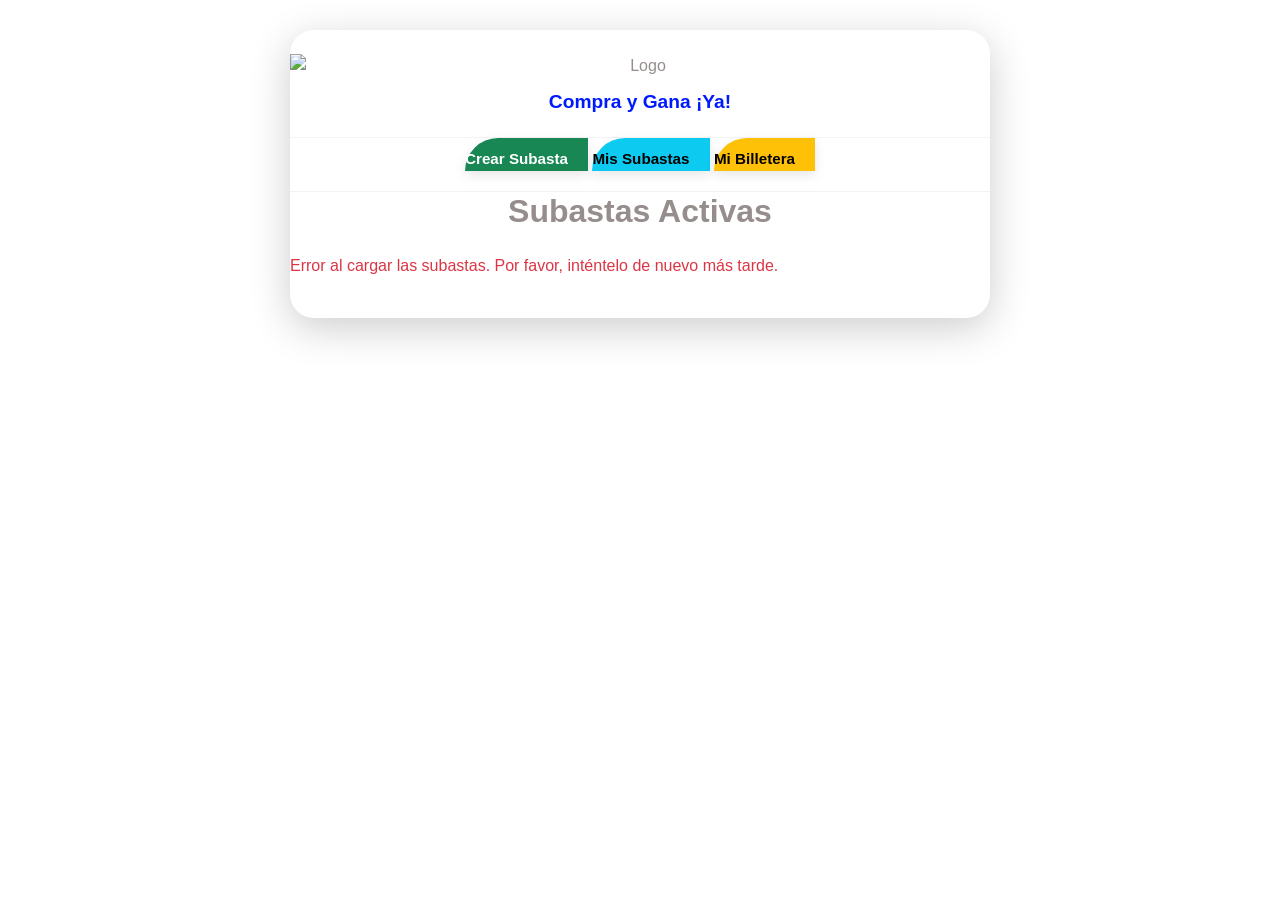
==== frontend/index.html @ 597ed882 "Feature: pantalla Billetera completa conectada al backend" ====
<!DOCTYPE html>
<html lang="es">
<head>
    <meta charset="UTF-8">
    <meta name="viewport" content="width=device-width, initial-scale=1.0">
    <title>SubastaYa - Ventas y Compras en Línea: Compra y Gana ¡Ya!</title>
    <link href="https://cdn.jsdelivr.net/npm/bootstrap@5.3.0/dist/css/bootstrap.min.css" rel="stylesheet">
    <link href="styles.css" rel="stylesheet">
</head>
<body>
    <div class="container py-4">
        <header class="header text-center">
            <img class="logo" src="https://images.unsplash.com/photo-1554629947-3343fcda6887?ixlib=rb-4.0.0&ixid=MnwxMjA3fDB8MHxwaG90by1wYWdlfHx8fGVufDB8fHx8&auto=format&fit=crop&w=1000&q=80" alt="Logo">
            <span class="slogan">Compra y Gana ¡Ya!</span>
            <hr> 
            <class="btn-group" role="group" aria-label="Basic example">
                <a href="subasta.html" class="btn btn-success">Crear Subasta</a>
                <a href="mis_subastas.html" class="btn btn-info">Mis Subastas</a>
                <a href="billetera.html" class="btn btn-warning">Mi Billetera</a>
            </class>
            <hr>
        </header>
        
        <main>
            <section class="subastas">
                <h2 class="mb-4">Subastas Activas</h2>
                <div id="lista" class="row">
                    <p>Cargando . . .</p>
                </div>     
            </section>
        </main>
    </div>
        <!-- Modal para pujar -->
    <div class="modal fade" id="modalPujar" tabindex="-1">
    <div class="modal-dialog modal-dialog-centered">
        <div class="modal-content">
        <div class="modal-header">
            <h5 class="modal-title">Realizar puja</h5>
            <button type="button" class="btn-close" data-bs-dismiss="modal"></button>
        </div>
        <div class="modal-body">
            <div id="alertaPuja" class="alert alert-danger d-none"></div>

            <div class="mb-3">
            <label class="form-label">¿Quién sos?</label>
            <select id="selectComprador" class="form-select">
                <option value="2">Comprador 1</option>
                <option value="3">Comprador 2</option>
                <option value="4">Sin Fondos (para probar rechazo)</option>
            </select>
            </div>

            <div class="mb-3">
            <label class="form-label">Monto a ofertar</label>
            <input type="number" id="inputMonto" class="form-control" placeholder="Ej: 46000">
            </div>
        </div>
        <div class="modal-footer">
            <button type="button" class="btn btn-secondary" data-bs-dismiss="modal">Cancelar</button>
            <button type="button" id="btnConfirmarPuja" class="btn btn-primary">Confirmar puja</button>
        </div>
        </div>
    </div>
    </div>
    
    <script src="https://cdn.jsdelivr.net/npm/bootstrap@5.3.3/dist/js/bootstrap.bundle.min.js"></script>
    <script src="app.js"></script>    

</body>
</html>
---- frontend/styles.css ----
:root {
    --azul: #001aff;
    --amarillo: #b3d80e;
    --rojo: #e01d1d;
    --fondo: #ffffffc5;
}

body {
    display: flex;
    justify-content: center;
    align-items: center;
    font-family:'Gill Sans', 'Gill Sans MT', Calibri, 'Trebuchet MS', sans-serif;
    background-color: var(--fondo);
    color: #968d8d;
    margin: 0;
    padding: 0;
}

.container, .main {
    background: white;
    max-width: 700px;
    margin: 30px 0 0 0;
    padding: 30px 0 0 0;
    border-radius: 24px;
    box-shadow: 0 10px 40px rgba(0, 0, 0, 0.2);
}

.header, .logo, h1 {
    text-align: center;
}

.header h1, h1{
    margin-bottom: 1rem;
    font-weight: 800;
    font-size: 3rem;
}   

.slogan, .subtitulo {
    display: block;
    color: var(--azul);
    font-size: 1.2em;
    font-weight: bold;
    text-align: center;    
    margin-bottom: 15px; 
}

hr{opacity: .1; margin: 20px 0 0 0;}

button, .btn{
    border: none;
    border-radius: 50px 0 0 0;
    padding: 10px 20px 0 0;
    font-weight: 700;
    font-size: .95rem;
    cursor: pointer;
    transition: all .2s ease !important;
    box-shadow: 0 4px 12px rgba(0, 0, 0, 0.1);
}
button:hover, .btn:hover{
    transform: translateY(-2px) scale(1.03);
    box-shadow: 0 8px 20px rgba(0, 0, 0, 0.2);
}

.subastas h2 {
    text-align: center;
    margin-bottom: 20px;
    font-weight: 700;
}

.card {
    margin-bottom: 20px;
    border: none;
    border-radius: 12px;
    box-shadow: 0 4px 8px rgba(0, 0, 0, 0.1);
    transition: transform 0.3s ease, box-shadow 0.3s ease;
}

.card:hover{
    transform: scale(1.05);
    box-shadow: 0 8px 16px rgba(0, 0, 0, 0.2);
    transition: transform 0.3s ease, box-shadow 0.3s ease;
}

.btn-primary {
    background-color: var(--azul);
    border: none;
    border-radius: 2rem;
    padding: 10px 20px;
    font-weight: 500;
}

.btn-primary:hover {
    background-color: #0000cc;
    transition: background-color 0.3s ease;
}

img{
    display: block;
    margin: 0 0 10px 0;
}
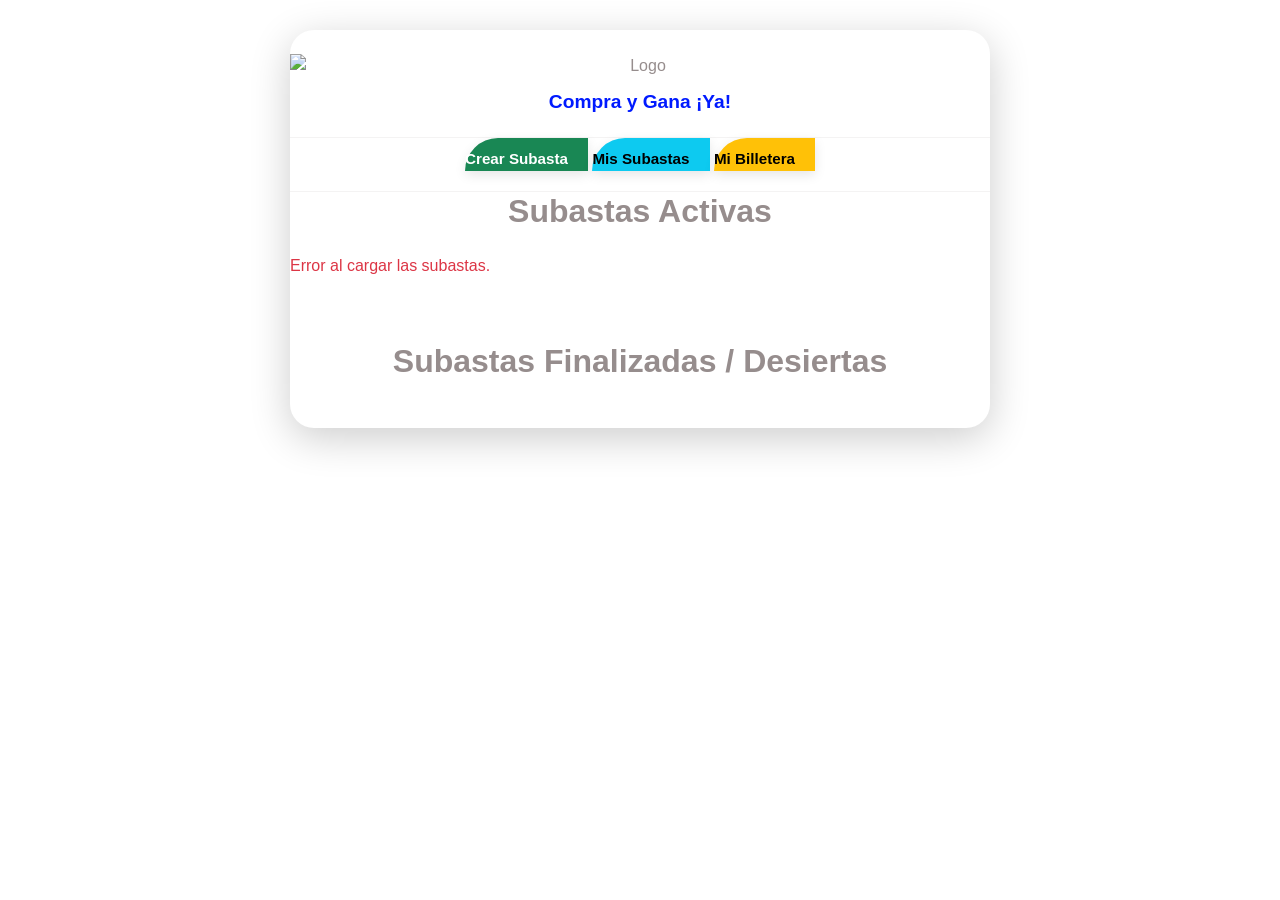
==== commit bab18b8b: "Feature: lider/ganador en subastas + fix zona horaria + temporizador anti-sniping" ====
--- a/frontend/index.html
+++ b/frontend/index.html
@@ -24,9 +24,12 @@
         <main>
             <section class="subastas">
                 <h2 class="mb-4">Subastas Activas</h2>
-                <div id="lista" class="row">
-                    <p>Cargando . . .</p>
-                </div>     
+                <div id="lista" class="row"></div>
+            </section>
+
+            <section class="subastas mt-5">
+                <h2 class="mb-4">Subastas Finalizadas / Desiertas</h2>
+                <div id="listaCerradas" class="row"></div>
             </section>
         </main>
     </div>
--- a/frontend/styles.css
+++ b/frontend/styles.css
@@ -97,4 +97,22 @@
 img{
     display: block;
     margin: 0 0 10px 0;
+}
+
+.temporizador {
+    font-weight: bold;
+    color: #333;
+}
+
+.temporizador-critico {
+    color: white;
+    background-color: var(--rojo);
+    padding: 4px 8px;
+    border-radius: 6px;
+    animation: parpadeo 1s infinite;
+}
+
+@keyframes parpadeo {
+    0%, 100% { opacity: 1; }
+    50% { opacity: 0.5; }
 }
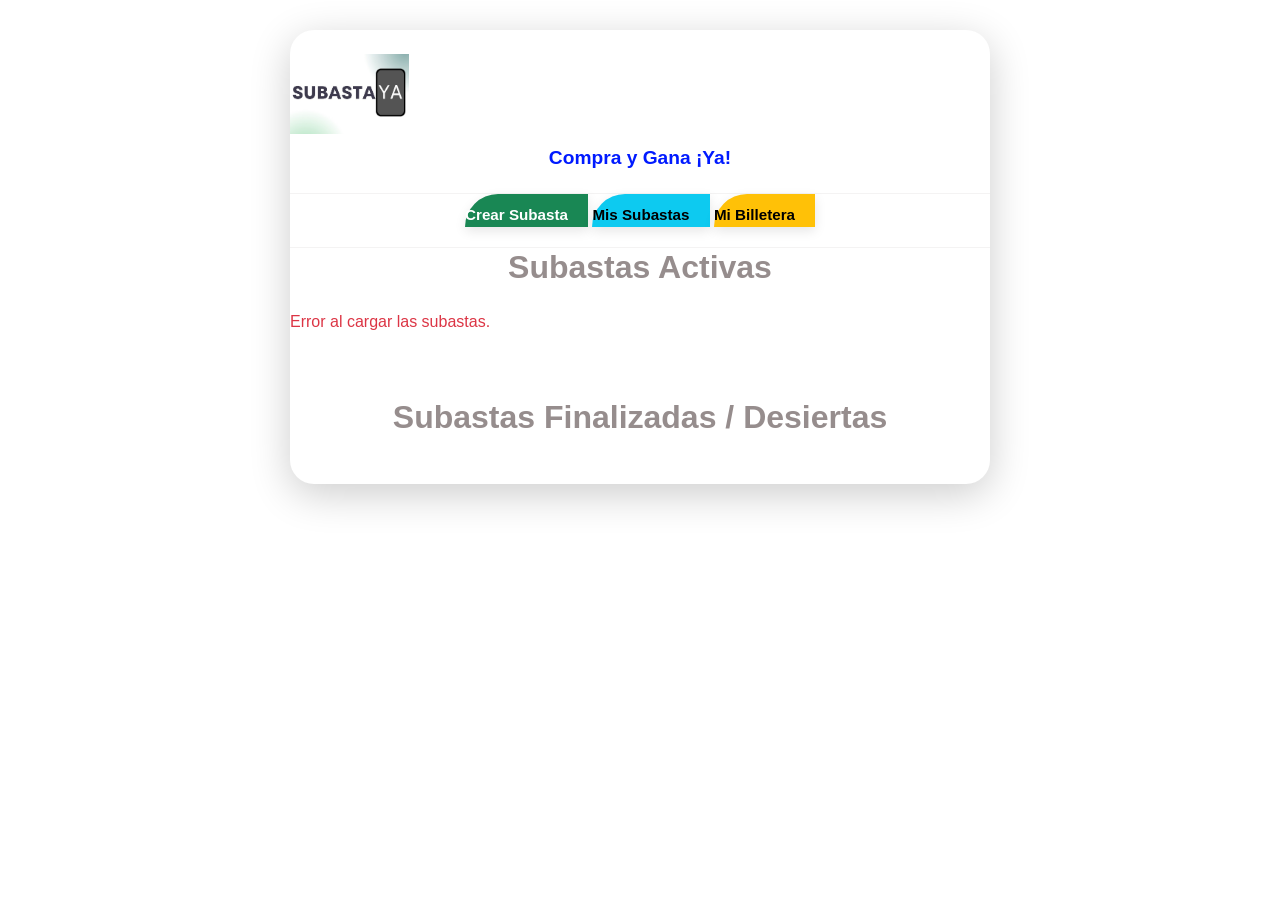
==== commit acb1451a: "Feature: UX/UI - toasts, spinners y reorganizacion de frontend" ====
--- a/frontend/index.html
+++ b/frontend/index.html
@@ -5,13 +5,12 @@
     <meta name="viewport" content="width=device-width, initial-scale=1.0">
     <title>SubastaYa - Ventas y Compras en Línea: Compra y Gana ¡Ya!</title>
     <link href="https://cdn.jsdelivr.net/npm/bootstrap@5.3.0/dist/css/bootstrap.min.css" rel="stylesheet">
-    <link href="styles.css" rel="stylesheet">
+    <link href="css/styles.css" rel="stylesheet">
 </head>
 <body>
     <div class="container py-4">
         <header class="header text-center">
-            <img class="logo" src="https://images.unsplash.com/photo-1554629947-3343fcda6887?ixlib=rb-4.0.0&ixid=MnwxMjA3fDB8MHxwaG90by1wYWdlfHx8fGVufDB8fHx8&auto=format&fit=crop&w=1000&q=80" alt="Logo">
-            <span class="slogan">Compra y Gana ¡Ya!</span>
+        <img class="logo" src="assets/img/logo.jpeg" alt="SubastaYa" style="max-height: 80px;">            <span class="slogan">Compra y Gana ¡Ya!</span>
             <hr> 
             <class="btn-group" role="group" aria-label="Basic example">
                 <a href="subasta.html" class="btn btn-success">Crear Subasta</a>
@@ -67,7 +66,9 @@
     </div>
     
     <script src="https://cdn.jsdelivr.net/npm/bootstrap@5.3.3/dist/js/bootstrap.bundle.min.js"></script>
-    <script src="app.js"></script>    
+    <script src="js/app.js"></script> 
+    <script src="js/toast.js"></script>
+    <script src="js/app.js"></script>   
 
 </body>
 </html>
--- a/frontend/css/styles.css
+++ b/frontend/css/styles.css
@@ -0,0 +1,118 @@
+:root {
+    --azul: #001aff;
+    --amarillo: #b3d80e;
+    --rojo: #e01d1d;
+    --fondo: #ffffffc5;
+}
+
+body {
+    display: flex;
+    justify-content: center;
+    align-items: center;
+    font-family:'Gill Sans', 'Gill Sans MT', Calibri, 'Trebuchet MS', sans-serif;
+    background-color: var(--fondo);
+    color: #968d8d;
+    margin: 0;
+    padding: 0;
+}
+
+.container, .main {
+    background: white;
+    max-width: 700px;
+    margin: 30px 0 0 0;
+    padding: 30px 0 0 0;
+    border-radius: 24px;
+    box-shadow: 0 10px 40px rgba(0, 0, 0, 0.2);
+}
+
+.header, .logo, h1 {
+    text-align: center;
+}
+
+.header h1, h1{
+    margin-bottom: 1rem;
+    font-weight: 800;
+    font-size: 3rem;
+}   
+
+.slogan, .subtitulo {
+    display: block;
+    color: var(--azul);
+    font-size: 1.2em;
+    font-weight: bold;
+    text-align: center;    
+    margin-bottom: 15px; 
+}
+
+hr{opacity: .1; margin: 20px 0 0 0;}
+
+button, .btn{
+    border: none;
+    border-radius: 50px 0 0 0;
+    padding: 10px 20px 0 0;
+    font-weight: 700;
+    font-size: .95rem;
+    cursor: pointer;
+    transition: all .2s ease !important;
+    box-shadow: 0 4px 12px rgba(0, 0, 0, 0.1);
+}
+button:hover, .btn:hover{
+    transform: translateY(-2px) scale(1.03);
+    box-shadow: 0 8px 20px rgba(0, 0, 0, 0.2);
+}
+
+.subastas h2 {
+    text-align: center;
+    margin-bottom: 20px;
+    font-weight: 700;
+}
+
+.card {
+    margin-bottom: 20px;
+    border: none;
+    border-radius: 12px;
+    box-shadow: 0 4px 8px rgba(0, 0, 0, 0.1);
+    transition: transform 0.3s ease, box-shadow 0.3s ease;
+}
+
+.card:hover{
+    transform: scale(1.05);
+    box-shadow: 0 8px 16px rgba(0, 0, 0, 0.2);
+    transition: transform 0.3s ease, box-shadow 0.3s ease;
+}
+
+.btn-primary {
+    background-color: var(--azul);
+    border: none;
+    border-radius: 2rem;
+    padding: 10px 20px;
+    font-weight: 500;
+}
+
+.btn-primary:hover {
+    background-color: #0000cc;
+    transition: background-color 0.3s ease;
+}
+
+img{
+    display: block;
+    margin: 0 0 10px 0;
+}
+
+.temporizador {
+    font-weight: bold;
+    color: #333;
+}
+
+.temporizador-critico {
+    color: white;
+    background-color: var(--rojo);
+    padding: 4px 8px;
+    border-radius: 6px;
+    animation: parpadeo 1s infinite;
+}
+
+@keyframes parpadeo {
+    0%, 100% { opacity: 1; }
+    50% { opacity: 0.5; }
+}
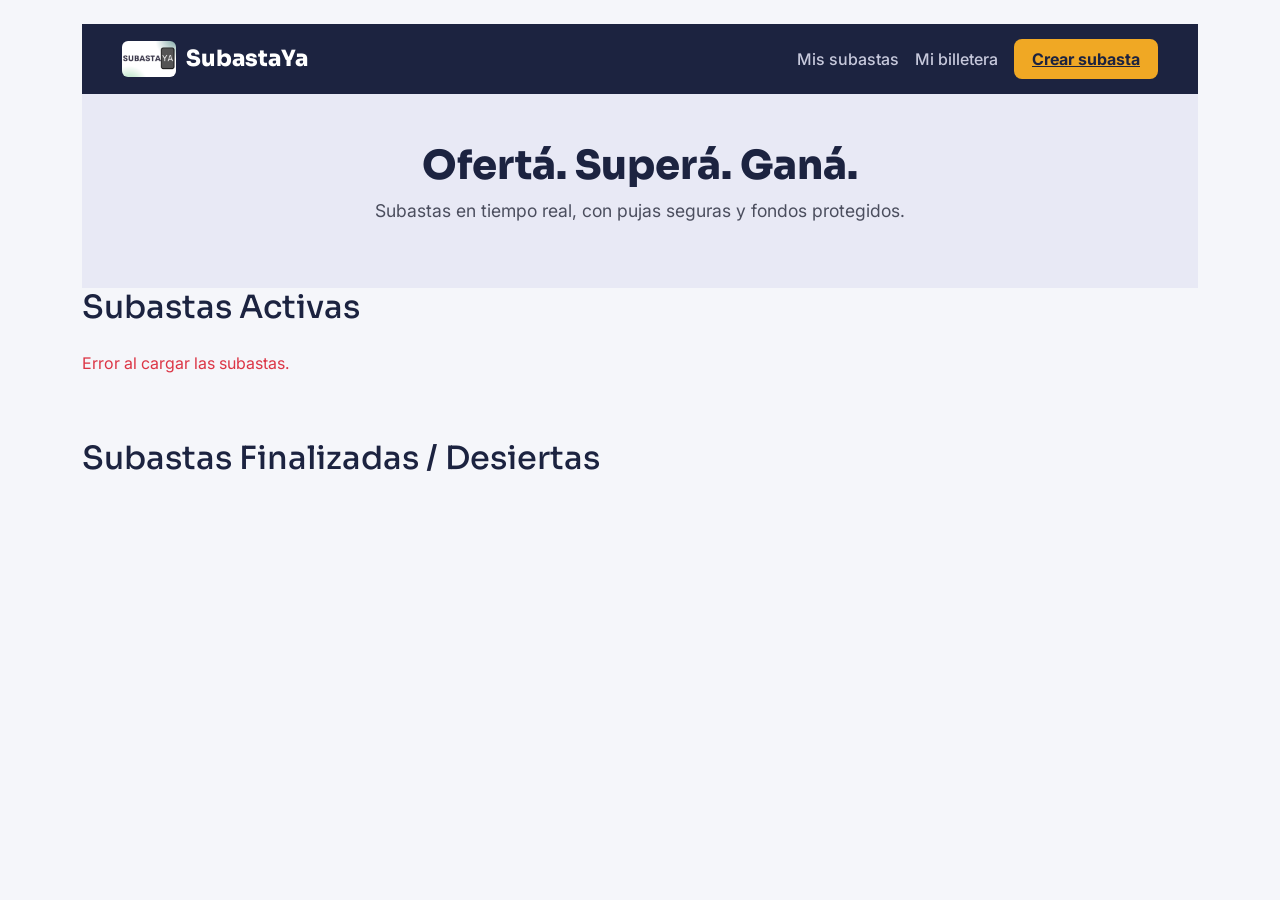
==== commit 29e63342: "Diseño UX/UI implementado" ====
--- a/frontend/index.html
+++ b/frontend/index.html
@@ -9,16 +9,24 @@
 </head>
 <body>
     <div class="container py-4">
-        <header class="header text-center">
-        <img class="logo" src="assets/img/logo.jpeg" alt="SubastaYa" style="max-height: 80px;">            <span class="slogan">Compra y Gana ¡Ya!</span>
-            <hr> 
-            <class="btn-group" role="group" aria-label="Basic example">
-                <a href="subasta.html" class="btn btn-success">Crear Subasta</a>
-                <a href="mis_subastas.html" class="btn btn-info">Mis Subastas</a>
-                <a href="billetera.html" class="btn btn-warning">Mi Billetera</a>
-            </class>
-            <hr>
-        </header>
+        <nav class="navbar navbar-subastaya navbar-expand-md">
+            <div class="container-fluid px-3">
+                <a class="navbar-brand" href="index.html">
+                    <img src="assets/img/logo.jpeg" alt="SubastaYa">
+                    SubastaYa
+                </a>
+                <div class="d-flex gap-3 align-items-center">
+                    <a class="nav-link" href="mis_subastas.html">Mis subastas</a>
+                    <a class="nav-link" href="billetera.html">Mi billetera</a>
+                    <a class="btn-crear" href="subasta.html">Crear subasta</a>
+                </div>
+            </div>
+        </nav>
+
+        <div class="hero">
+            <h1>Ofertá. Superá. Ganá.</h1>
+            <p>Subastas en tiempo real, con pujas seguras y fondos protegidos.</p>
+        </div>
         
         <main>
             <section class="subastas">
--- a/frontend/css/styles.css
+++ b/frontend/css/styles.css
@@ -1,118 +1,228 @@
+@import url('https://fonts.googleapis.com/css2?family=Sora:wght@600;700;800&family=Inter:wght@400;500;600&display=swap');
+
 :root {
-    --azul: #001aff;
-    --amarillo: #b3d80e;
-    --rojo: #e01d1d;
-    --fondo: #ffffffc5;
-}
+    --indigo: #1C2340;
+    --indigo-suave: #E8E9F5;
+    --oro: #F0A824;
+    --oro-oscuro: #C9860A;
+    --exito: #1F9D6B;
+    --peligro: #E23D3D;
+    --gris-texto: #4B4E5E;
+    --gris-muted: #8A8D9C;
+    --borde: #E4E6EF;
+    --fondo: #F5F6FA;
+}
+
+* { box-sizing: border-box; }
 
 body {
-    display: flex;
-    justify-content: center;
-    align-items: center;
-    font-family:'Gill Sans', 'Gill Sans MT', Calibri, 'Trebuchet MS', sans-serif;
+    font-family: 'Inter', sans-serif;
     background-color: var(--fondo);
-    color: #968d8d;
+    color: var(--gris-texto);
     margin: 0;
     padding: 0;
 }
 
-.container, .main {
-    background: white;
-    max-width: 700px;
-    margin: 30px 0 0 0;
-    padding: 30px 0 0 0;
-    border-radius: 24px;
-    box-shadow: 0 10px 40px rgba(0, 0, 0, 0.2);
-}
-
-.header, .logo, h1 {
+h1, h2, h3, .navbar-brand {
+    font-family: 'Sora', sans-serif;
+    color: var(--indigo);
+}
+
+/* ── Navbar ────────────────────────────────────────────── */
+.navbar-subastaya {
+    background-color: var(--indigo);
+    padding: 0.75rem 1.5rem;
+}
+
+.navbar-subastaya .navbar-brand {
+    color: white;
+    font-weight: 800;
+    font-size: 1.4rem;
+    display: flex;
+    align-items: center;
+    gap: 10px;
+}
+
+.navbar-subastaya .navbar-brand img {
+    height: 36px;
+    border-radius: 6px;
+}
+
+.navbar-subastaya .nav-link {
+    color: #C7C9DC;
+    font-weight: 500;
+}
+
+.navbar-subastaya .nav-link:hover,
+.navbar-subastaya .nav-link.active {
+    color: white;
+}
+
+.navbar-subastaya .btn-crear {
+    background-color: var(--oro);
+    color: var(--indigo);
+    font-weight: 700;
+    border: none;
+    border-radius: 8px;
+    padding: 8px 18px;
+}
+
+.navbar-subastaya .btn-crear:hover {
+    background-color: var(--oro-oscuro);
+}
+
+/* ── Hero (solo index) ────────────────────────────────────*/
+.hero {
+    background-color: var(--indigo-suave);
+    padding: 3rem 1.5rem;
     text-align: center;
 }
 
-.header h1, h1{
-    margin-bottom: 1rem;
+.hero h1 {
+    font-size: 2.5rem;
     font-weight: 800;
-    font-size: 3rem;
-}   
-
-.slogan, .subtitulo {
-    display: block;
-    color: var(--azul);
-    font-size: 1.2em;
-    font-weight: bold;
-    text-align: center;    
-    margin-bottom: 15px; 
-}
-
-hr{opacity: .1; margin: 20px 0 0 0;}
-
-button, .btn{
-    border: none;
-    border-radius: 50px 0 0 0;
-    padding: 10px 20px 0 0;
-    font-weight: 700;
-    font-size: .95rem;
-    cursor: pointer;
-    transition: all .2s ease !important;
-    box-shadow: 0 4px 12px rgba(0, 0, 0, 0.1);
-}
-button:hover, .btn:hover{
-    transform: translateY(-2px) scale(1.03);
-    box-shadow: 0 8px 20px rgba(0, 0, 0, 0.2);
-}
-
-.subastas h2 {
-    text-align: center;
-    margin-bottom: 20px;
-    font-weight: 700;
-}
-
+    margin-bottom: 0.5rem;
+}
+
+.hero p {
+    color: var(--gris-texto);
+    font-size: 1.1rem;
+}
+
+/* ── Contenedor general ───────────────────────────────────*/
+.contenido {
+    max-width: 1140px;
+    margin: 0 auto;
+    padding: 2.5rem 1.5rem;
+}
+
+.contenido h2 {
+    font-weight: 700;
+    font-size: 1.6rem;
+    margin-bottom: 1.5rem;
+}
+
+/* ── Cards de subasta ─────────────────────────────────────*/
 .card {
-    margin-bottom: 20px;
-    border: none;
-    border-radius: 12px;
-    box-shadow: 0 4px 8px rgba(0, 0, 0, 0.1);
-    transition: transform 0.3s ease, box-shadow 0.3s ease;
-}
-
-.card:hover{
-    transform: scale(1.05);
-    box-shadow: 0 8px 16px rgba(0, 0, 0, 0.2);
-    transition: transform 0.3s ease, box-shadow 0.3s ease;
-}
-
-.btn-primary {
-    background-color: var(--azul);
-    border: none;
-    border-radius: 2rem;
-    padding: 10px 20px;
-    font-weight: 500;
-}
-
-.btn-primary:hover {
-    background-color: #0000cc;
-    transition: background-color 0.3s ease;
-}
-
-img{
-    display: block;
-    margin: 0 0 10px 0;
-}
-
+    border: 1px solid var(--borde);
+    border-radius: 14px;
+    box-shadow: 0 2px 6px rgba(28, 35, 64, 0.06);
+    transition: transform 0.2s ease, box-shadow 0.2s ease;
+    height: 100%;
+}
+
+.card:hover {
+    transform: translateY(-3px);
+    box-shadow: 0 8px 20px rgba(28, 35, 64, 0.12);
+}
+
+.card-title {
+    font-family: 'Sora', sans-serif;
+    font-weight: 700;
+    color: var(--indigo);
+}
+
+.oferta-actual {
+    color: var(--oro-oscuro);
+    font-weight: 700;
+    font-size: 1.15rem;
+}
+
+.card.card-cerrada {
+    opacity: 0.85;
+    background-color: #FAFAFC;
+}
+
+/* ── Badges de estado ─────────────────────────────────────*/
+.badge-estado {
+    font-weight: 600;
+    padding: 5px 12px;
+    border-radius: 6px;
+    font-size: 0.8rem;
+}
+
+.badge-activa    { background-color: var(--oro); color: var(--indigo); }
+.badge-programada{ background-color: var(--indigo-suave); color: var(--indigo); }
+.badge-finalizada{ background-color: var(--exito); color: white; }
+.badge-desierta   { background-color: var(--gris-muted); color: white; }
+
+/* ── Temporizador ──────────────────────────────────────────*/
 .temporizador {
-    font-weight: bold;
-    color: #333;
+    font-weight: 600;
+    color: var(--gris-texto);
+    font-size: 0.95rem;
 }
 
 .temporizador-critico {
     color: white;
-    background-color: var(--rojo);
-    padding: 4px 8px;
+    background-color: var(--peligro);
+    padding: 4px 10px;
     border-radius: 6px;
+    display: inline-block;
     animation: parpadeo 1s infinite;
 }
 
 @keyframes parpadeo {
     0%, 100% { opacity: 1; }
-    50% { opacity: 0.5; }
+    50% { opacity: 0.55; }
+}
+
+/* ── Botones ───────────────────────────────────────────────*/
+.btn-primary {
+    background-color: var(--indigo);
+    border: none;
+    border-radius: 8px;
+    padding: 10px 20px;
+    font-weight: 600;
+}
+
+.btn-primary:hover {
+    background-color: #12162c;
+}
+
+.btn-oro {
+    background-color: var(--oro);
+    color: var(--indigo);
+    border: none;
+    border-radius: 8px;
+    font-weight: 700;
+}
+
+.btn-oro:hover {
+    background-color: var(--oro-oscuro);
+    color: white;
+}
+
+/* ── Tablas (Mis Subastas / Billetera) ───────────────────*/
+.table thead {
+    background-color: var(--indigo-suave);
+}
+
+.table th {
+    color: var(--indigo);
+    font-weight: 600;
+    border: none;
+}
+
+/* ── Saldos de Billetera ──────────────────────────────────*/
+.card-saldo .card-body {
+    text-align: center;
+}
+
+.card-saldo h3 {
+    font-size: 0.95rem;
+    color: var(--gris-muted);
+    font-weight: 500;
+    margin-bottom: 0.5rem;
+}
+
+.card-saldo p {
+    font-size: 1.8rem;
+    font-weight: 700;
+    color: var(--indigo);
+    margin: 0;
+}
+
+.card-saldo.disponible p {
+    color: var(--oro-oscuro);
 }
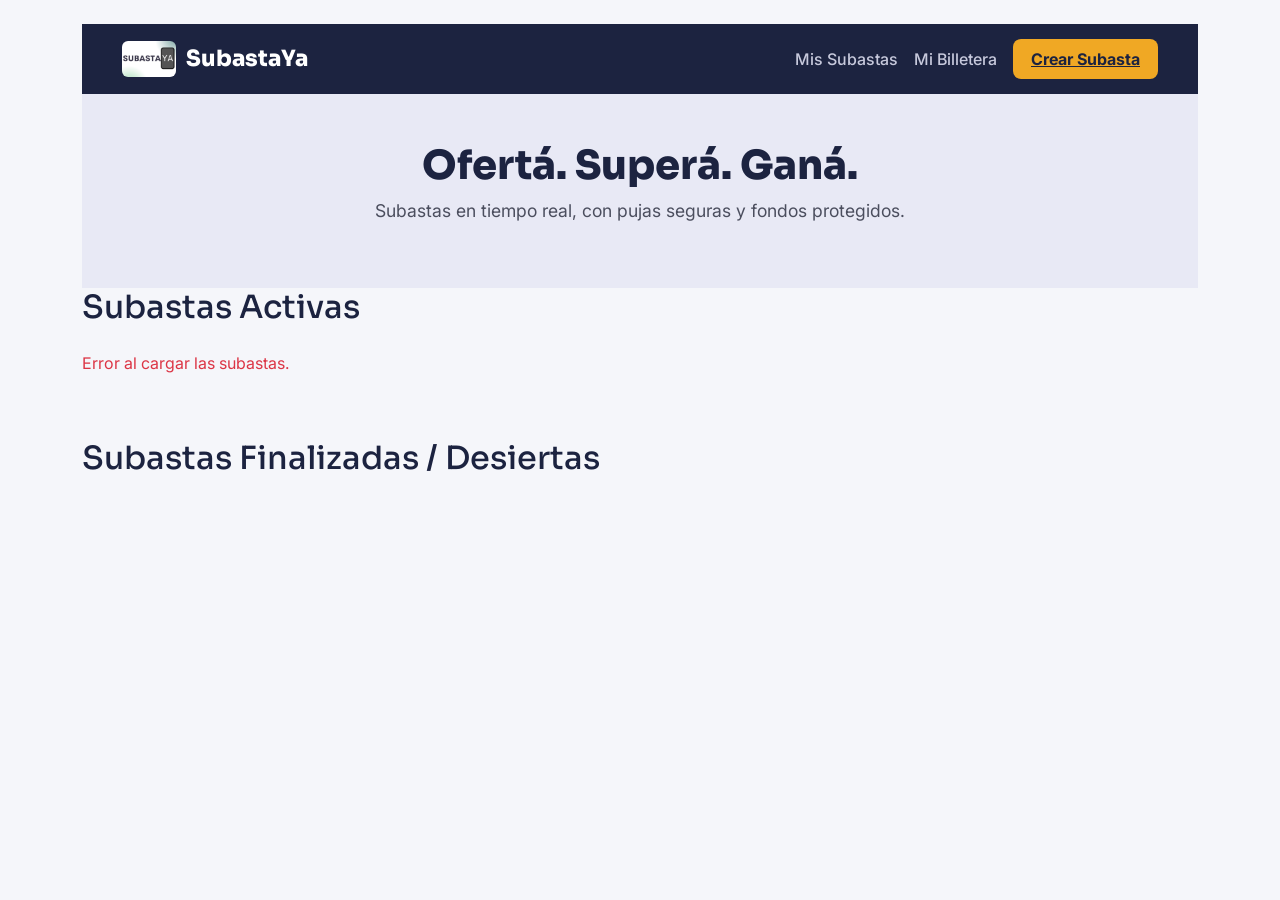
==== commit 38d2a795: "Implementación Concurrencia y ACID (Manejo del Rollback -Unit of Work y 409 Conflict), implementació" ====
--- a/frontend/index.html
+++ b/frontend/index.html
@@ -16,9 +16,9 @@
                     SubastaYa
                 </a>
                 <div class="d-flex gap-3 align-items-center">
-                    <a class="nav-link" href="mis_subastas.html">Mis subastas</a>
-                    <a class="nav-link" href="billetera.html">Mi billetera</a>
-                    <a class="btn-crear" href="subasta.html">Crear subasta</a>
+                    <a class="nav-link" href="mis_subastas.html">Mis Subastas</a>
+                    <a class="nav-link" href="billetera.html">Mi Billetera</a>
+                    <a class="btn-crear" href="subasta.html">Crear Subasta</a>
                 </div>
             </div>
         </nav>
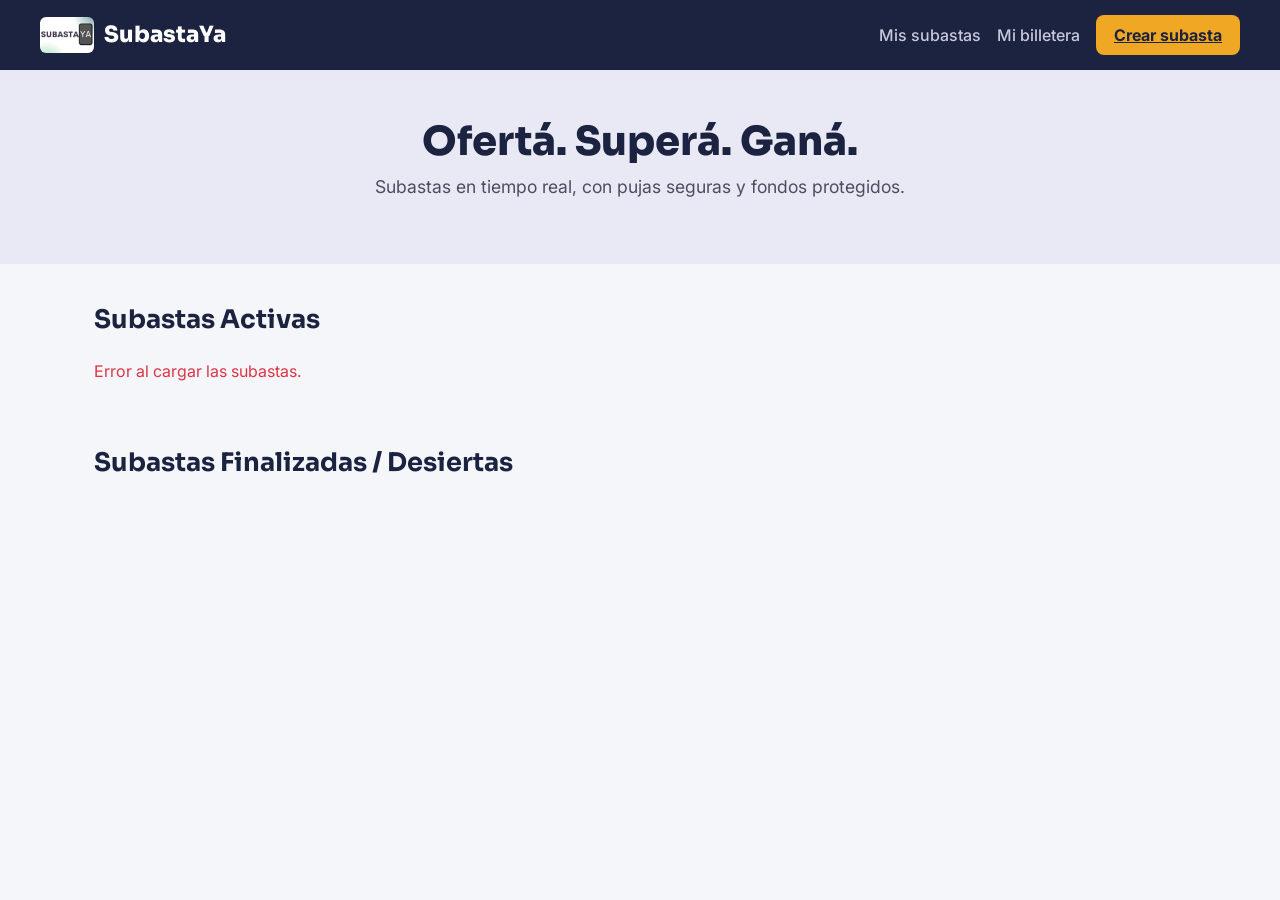
==== commit 06c527be: "Rediseño visual completo: navbar, paleta de colores y tipografia consistente en las 4 paginas - inde" ====
--- a/frontend/index.html
+++ b/frontend/index.html
@@ -3,80 +3,77 @@
 <head>
     <meta charset="UTF-8">
     <meta name="viewport" content="width=device-width, initial-scale=1.0">
-    <title>SubastaYa - Ventas y Compras en Línea: Compra y Gana ¡Ya!</title>
-    <link href="https://cdn.jsdelivr.net/npm/bootstrap@5.3.0/dist/css/bootstrap.min.css" rel="stylesheet">
+    <title>SubastaYa - Ventas y Compras en Línea</title>
+    <link href="https://cdn.jsdelivr.net/npm/bootstrap@5.3.3/dist/css/bootstrap.min.css" rel="stylesheet">
     <link href="css/styles.css" rel="stylesheet">
 </head>
 <body>
-    <div class="container py-4">
-        <nav class="navbar navbar-subastaya navbar-expand-md">
-            <div class="container-fluid px-3">
-                <a class="navbar-brand" href="index.html">
-                    <img src="assets/img/logo.jpeg" alt="SubastaYa">
-                    SubastaYa
-                </a>
-                <div class="d-flex gap-3 align-items-center">
-                    <a class="nav-link" href="mis_subastas.html">Mis Subastas</a>
-                    <a class="nav-link" href="billetera.html">Mi Billetera</a>
-                    <a class="btn-crear" href="subasta.html">Crear Subasta</a>
+    <nav class="navbar navbar-subastaya navbar-expand-md">
+        <div class="container-fluid px-3">
+            <a class="navbar-brand" href="index.html">
+                <img src="assets/img/logo.jpeg" alt="SubastaYa">
+                SubastaYa
+            </a>
+            <div class="d-flex gap-3 align-items-center">
+                <a class="nav-link" href="mis_subastas.html">Mis subastas</a>
+                <a class="nav-link" href="billetera.html">Mi billetera</a>
+                <a class="btn-crear" href="subasta.html">Crear subasta</a>
+            </div>
+        </div>
+    </nav>
+
+    <div class="hero">
+        <h1>Ofertá. Superá. Ganá.</h1>
+        <p>Subastas en tiempo real, con pujas seguras y fondos protegidos.</p>
+    </div>
+
+    <div class="contenido">
+        <section class="subastas">
+            <h2>Subastas Activas</h2>
+            <div id="lista" class="row"></div>
+        </section>
+
+        <section class="subastas mt-5">
+            <h2>Subastas Finalizadas / Desiertas</h2>
+            <div id="listaCerradas" class="row"></div>
+        </section>
+    </div>
+
+    <!-- Modal para pujar -->
+    <div class="modal fade" id="modalPujar" tabindex="-1">
+        <div class="modal-dialog modal-dialog-centered">
+            <div class="modal-content">
+                <div class="modal-header">
+                    <h5 class="modal-title">Realizar puja</h5>
+                    <button type="button" class="btn-close" data-bs-dismiss="modal"></button>
+                </div>
+                <div class="modal-body">
+                    <div id="estadoPujaInfo" class="alert alert-info d-none mb-3"></div>
+
+                    <div class="mb-3">
+                        <label class="form-label">¿Quién sos?</label>
+                        <select id="selectComprador" class="form-select">
+                            <option value="2">Comprador 1</option>
+                            <option value="3">Comprador 2</option>
+                            <option value="4">Sin Fondos (para probar rechazo)</option>
+                        </select>
+                    </div>
+
+                    <div class="mb-3">
+                        <label class="form-label">Monto a ofertar</label>
+                        <input type="number" id="inputMonto" class="form-control" placeholder="Ej: 46000">
+                    </div>
+                </div>
+                <div class="modal-footer">
+                    <button type="button" class="btn btn-secondary" data-bs-dismiss="modal">Cancelar</button>
+                    <button type="button" id="btnConfirmarPuja" class="btn btn-primary">Confirmar puja</button>
                 </div>
             </div>
-        </nav>
-
-        <div class="hero">
-            <h1>Ofertá. Superá. Ganá.</h1>
-            <p>Subastas en tiempo real, con pujas seguras y fondos protegidos.</p>
-        </div>
-        
-        <main>
-            <section class="subastas">
-                <h2 class="mb-4">Subastas Activas</h2>
-                <div id="lista" class="row"></div>
-            </section>
-
-            <section class="subastas mt-5">
-                <h2 class="mb-4">Subastas Finalizadas / Desiertas</h2>
-                <div id="listaCerradas" class="row"></div>
-            </section>
-        </main>
-    </div>
-        <!-- Modal para pujar -->
-    <div class="modal fade" id="modalPujar" tabindex="-1">
-    <div class="modal-dialog modal-dialog-centered">
-        <div class="modal-content">
-        <div class="modal-header">
-            <h5 class="modal-title">Realizar puja</h5>
-            <button type="button" class="btn-close" data-bs-dismiss="modal"></button>
-        </div>
-        <div class="modal-body">
-            <div id="alertaPuja" class="alert alert-danger d-none"></div>
-
-            <div class="mb-3">
-            <label class="form-label">¿Quién sos?</label>
-            <select id="selectComprador" class="form-select">
-                <option value="2">Comprador 1</option>
-                <option value="3">Comprador 2</option>
-                <option value="4">Sin Fondos (para probar rechazo)</option>
-            </select>
-            </div>
-
-            <div class="mb-3">
-            <label class="form-label">Monto a ofertar</label>
-            <input type="number" id="inputMonto" class="form-control" placeholder="Ej: 46000">
-            </div>
-        </div>
-        <div class="modal-footer">
-            <button type="button" class="btn btn-secondary" data-bs-dismiss="modal">Cancelar</button>
-            <button type="button" id="btnConfirmarPuja" class="btn btn-primary">Confirmar puja</button>
-        </div>
         </div>
     </div>
-    </div>
-    
+
     <script src="https://cdn.jsdelivr.net/npm/bootstrap@5.3.3/dist/js/bootstrap.bundle.min.js"></script>
-    <script src="js/app.js"></script> 
     <script src="js/toast.js"></script>
-    <script src="js/app.js"></script>   
-
+    <script src="js/app.js"></script>
 </body>
 </html>
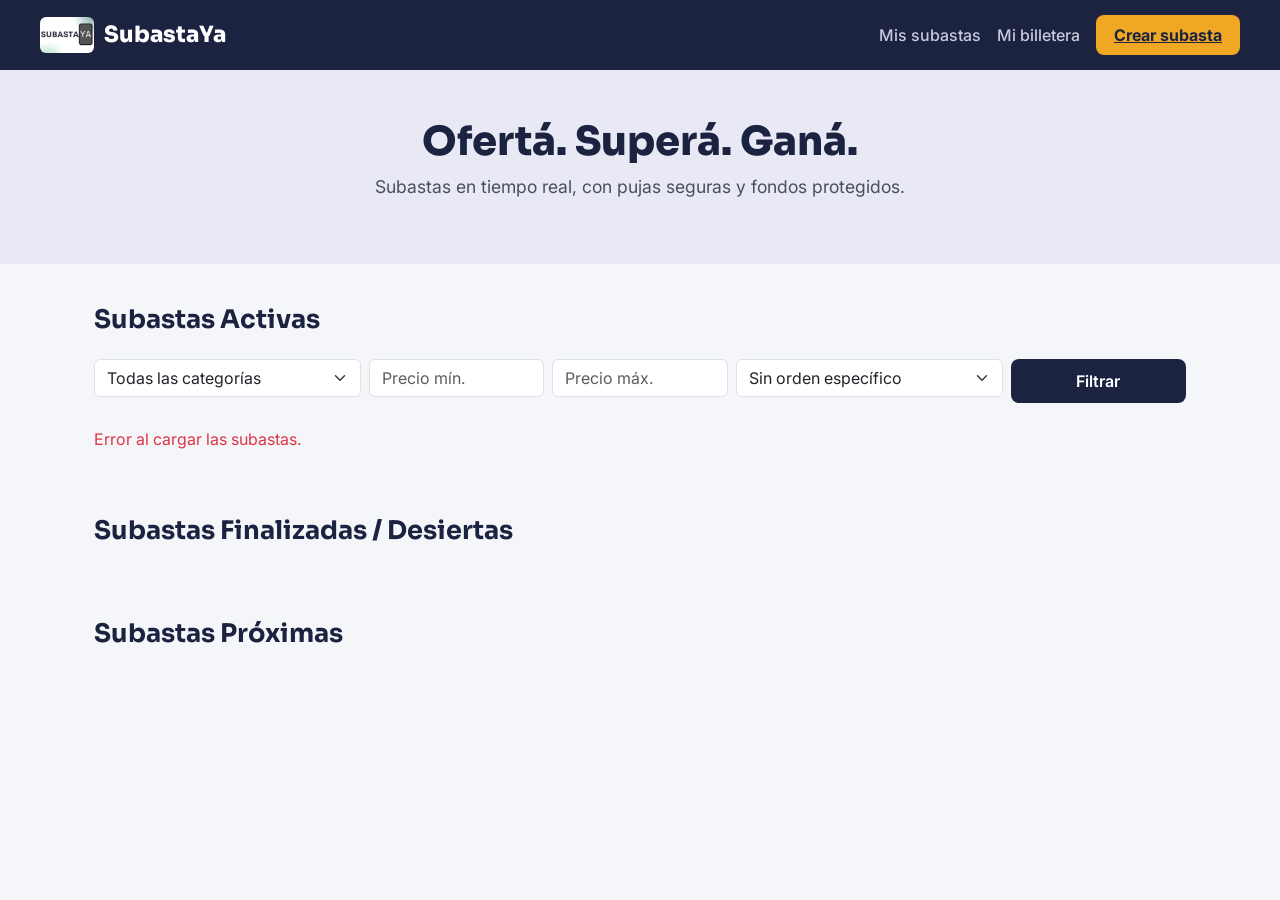
==== commit a7cd179c: "Agregar subastas Programadas al catalogo, filtros de busqueda (categoria/precio/orden) y short-polli" ====
--- a/frontend/index.html
+++ b/frontend/index.html
@@ -30,12 +30,44 @@
     <div class="contenido">
         <section class="subastas">
             <h2>Subastas Activas</h2>
+            <div class="row g-2 mb-4">
+                <div class="col-md-3">
+                    <select id="filtroCategoria" class="form-select">
+                        <option value="">Todas las categorías</option>
+                        <option value="1">Tecnología</option>
+                        <option value="2">Coleccionables</option>
+                        <option value="3">Indumentaria</option>
+                        <option value="4">Vehículos</option>
+                    </select>
+                </div>
+                <div class="col-md-2">
+                    <input type="number" id="filtroPrecioMin" class="form-control" placeholder="Precio mín.">
+                </div>
+                <div class="col-md-2">
+                    <input type="number" id="filtroPrecioMax" class="form-control" placeholder="Precio máx.">
+                </div>
+                <div class="col-md-3">
+                    <select id="filtroOrden" class="form-select">
+                        <option value="">Sin orden específico</option>
+                        <option value="MenorTiempoRestante">Menor tiempo restante</option>
+                        <option value="MayorPuja">Mayor puja</option>
+                    </select>
+                </div>
+                <div class="col-md-2">
+                    <button id="btnAplicarFiltros" class="btn btn-primary w-100">Filtrar</button>
+                </div>
+            </div>
             <div id="lista" class="row"></div>
         </section>
 
         <section class="subastas mt-5">
             <h2>Subastas Finalizadas / Desiertas</h2>
             <div id="listaCerradas" class="row"></div>
+        </section>
+
+        <section class="subastas mt-5">
+            <h2>Subastas Próximas</h2>
+            <div id="listaProximas" class="row"></div>
         </section>
     </div>
 
@@ -49,6 +81,8 @@
                 </div>
                 <div class="modal-body">
                     <div id="estadoPujaInfo" class="alert alert-info d-none mb-3"></div>
+                    <div id="historialPujas" class="mb-3" style="max-height:150px; overflow-y:auto;"></div>
+
 
                     <div class="mb-3">
                         <label class="form-label">¿Quién sos?</label>
